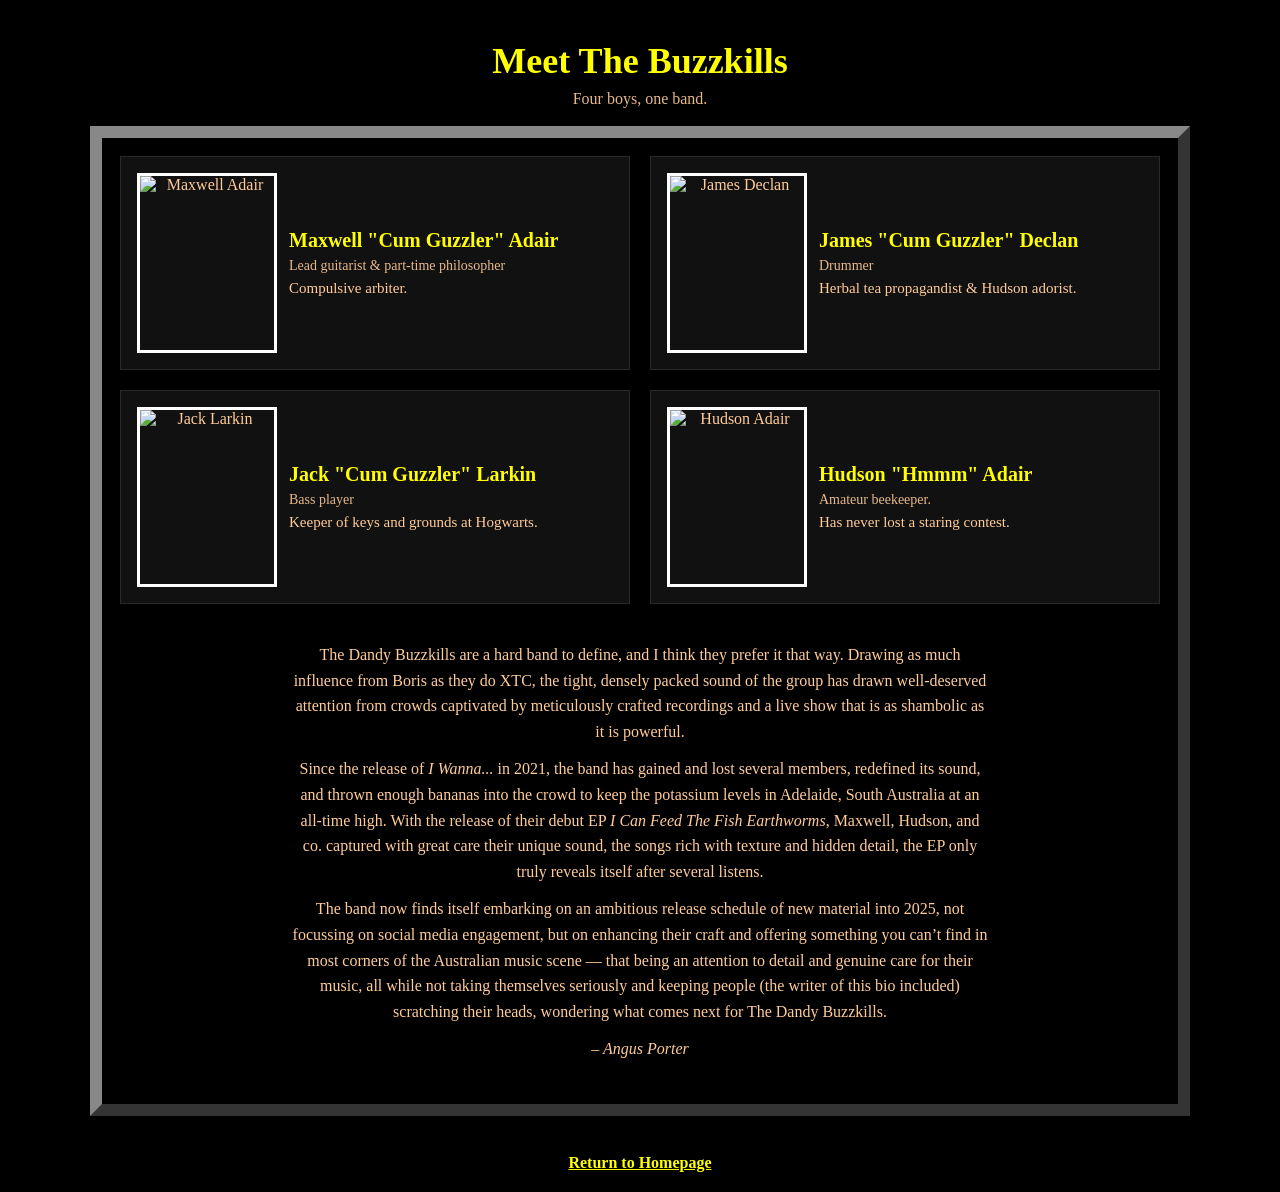
==== biographies.html @ 23c21dee "updated everything" ====
<!DOCTYPE html>
<html>
<head>
  <meta name="viewport" content="width=device-width, initial-scale=1.0">
  <title>The Dandy Buzzkills: Biographies</title>
  <link rel="stylesheet" href="styles/master.css">
  <link rel="stylesheet" href="styles/biographies.css">
</head>
<body>
  <header class="page-header">
    <h1>Meet The Buzzkills</h1>
    <p class="lead">Four boys, one band.</p>
  </header>

  <main class="biographies-main content-box ">
    <section class="bio-grid" aria-label="Band members">
      <article class="bio">
        <img src="images/maxwell.jpg" alt="Maxwell Adair">
        <div class="bio-body">
          <h2>Maxwell "Cum Guzzler" Adair</h2>
          <p class="role">Lead guitarist & part-time philosopher</p>
          <p class="short">Compulsive arbiter.</p>
        </div>
      </article>

      <article class="bio">
        <img src="images/james.jpg" alt="James Declan">
        <div class="bio-body">
          <h2>James "Cum Guzzler" Declan</h2>
          <p class="role">Drummer</p>
          <p class="short">Herbal tea propagandist & Hudson adorist.</p>
        </div>
      </article>

      <article class="bio">
        <img src="images/jack.jpg" alt="Jack Larkin">
        <div class="bio-body">
          <h2>Jack "Cum Guzzler" Larkin</h2>
          <p class="role">Bass player</p>
          <p class="short">Keeper of keys and grounds at Hogwarts.</p>
        </div>
      </article>

      <article class="bio">
        <img src="images/hudson.jpg" alt="Hudson Adair">
        <div class="bio-body">
          <h2>Hudson "Hmmm" Adair</h2>
          <p class="role">Amateur beekeeper.</p>
          <p class="short">Has never lost a staring contest.</p>
        </div>
      </article>
    </section>

    <section class="bio-long">
      <p>
        The Dandy Buzzkills are a hard band to define, and I think they prefer it that way. Drawing as much influence from Boris as they do XTC, the tight, densely packed sound of the group has drawn well-deserved attention from crowds captivated by meticulously crafted recordings and a live show that is as shambolic as it is powerful.
      </p>
      <p>
        Since the release of <em>I Wanna...</em> in 2021, the band has gained and lost several members, redefined its sound, and thrown enough bananas into the crowd to keep the potassium levels in Adelaide, South Australia at an all-time high. With the release of their debut EP <em>I Can Feed The Fish Earthworms</em>, Maxwell, Hudson, and co. captured with great care their unique sound, the songs rich with texture and hidden detail, the EP only truly reveals itself after several listens.
      </p>
      <p>
        The band now finds itself embarking on an ambitious release schedule of new material into 2025, not focussing on social media engagement, but on enhancing their craft and offering something you can’t find in most corners of the Australian music scene — that being an attention to detail and genuine care for their music, all while not taking themselves seriously and keeping people (the writer of this bio included) scratching their heads, wondering what comes next for The Dandy Buzzkills.
      </p>
      <p class="credit"><em>– Angus Porter</em></p>
    </section>
  </main>

  <p class="footer"><a href="index.html">Return to Homepage</a></p>
</body>
</html>
---- styles/master.css ----
/* ===== Global theme & primitives ===== */
:root{
  --bg: #000;
  --fg: #ffcc99;
  --accent: yellow;
  --panel: #111;
  --rule: #666;
  --muted-border: rgba(255,255,255,0.1);
}

*{box-sizing:border-box}

html,body{
  height:100%;
}

body{
  margin:0;
  background:var(--bg);
  color:var(--fg);
  font-family: "Times New Roman", serif;
  text-align:center;
  padding:20px;
}

/* Type */
h1{
  color:var(--accent);
  font-size:32px;
  margin:0 0 20px;
}

a{
  color:var(--accent);
  text-decoration:underline;
  font-weight:bold;
}

/* Rules / separators */
hr{
  border:0;
  border-top:2px ridge var(--rule);
  margin:20px auto;
  width:90%;
}

/* Generic content box used across pages */
.content-box{
  border:12px outset #888;
  margin:0 auto 30px;
  width:min(95%, 660px);
  background:var(--bg);
  padding:10px;
}

/* Generic interactive affordance */
button:hover{
  background:var(--accent);
  color:#000;
  cursor:pointer;
}

.footer{
    padding: 20px;
}
---- styles/biographies.css ----
/* ===== Biographies page (modern rewrite) ===== */

/* Page header */
.page-header{
  text-align:center;
  margin:20px auto 12px;
}
.page-header h1{ margin:0; font-size:36px; color:var(--accent); }
.page-header .lead{ margin:8px 0 0; color:var(--fg); opacity:0.9; }

/* Main wrapper — centered with a comfortable max width */
.biographies-main{
  width: min(95%, 1100px);
  max-width: 1100px;
  margin:18px auto;
  padding:18px;
}

/* Responsive card grid: 2 columns on desktop, 1 column on small screens */
.bio-grid{
  display:grid;
  grid-template-columns: repeat(2, minmax(300px, 1fr));
  gap:20px;
  align-items:start;
}

.bio{
  background:var(--panel);
  border:1px solid var(--muted-border);
  padding:16px;
  display:flex;
  gap:12px;
  align-items:center;
}

.bio img{
  width:180px;
  height:180px;
  object-fit:cover;
  flex:0 0 140px;
  border:3px solid #fff;
}

.bio-body{ text-align:left; }
.bio-body h2{ margin:0 0 6px; font-size:20px; color:var(--accent); }
.bio-body .role{ font-size:14px; opacity:0.9; margin:0 0 6px; }
.bio-body .short{ margin:0; font-size:15px; }

.bio-long{
  margin-top:26px;
  padding:12px 6px;
  text-align:center;
  color:var(--fg);
  line-height:1.6;
}
.bio-long p{ max-width:min(70%, 700px); margin: 0 auto 12px; }
.bio-long .credit{ margin-top:6px; }

/* Responsive tweaks */
@media (max-width:800px){
  .bio-grid{ grid-template-columns:1fr; }
  .bio{ flex-direction:row; }
  .bio img{ width:120px; height:120px; flex:0 0 120px; }
  
}

@media (max-width:480px){
  .page-header h1{ font-size:28px; }
  .bio{ flex-direction:row; gap:10px; padding:12px; }
  .bio img{ width:96px; height:96px; flex:0 0 96px; }
  .bio-body h2{ font-size:18px; }
}
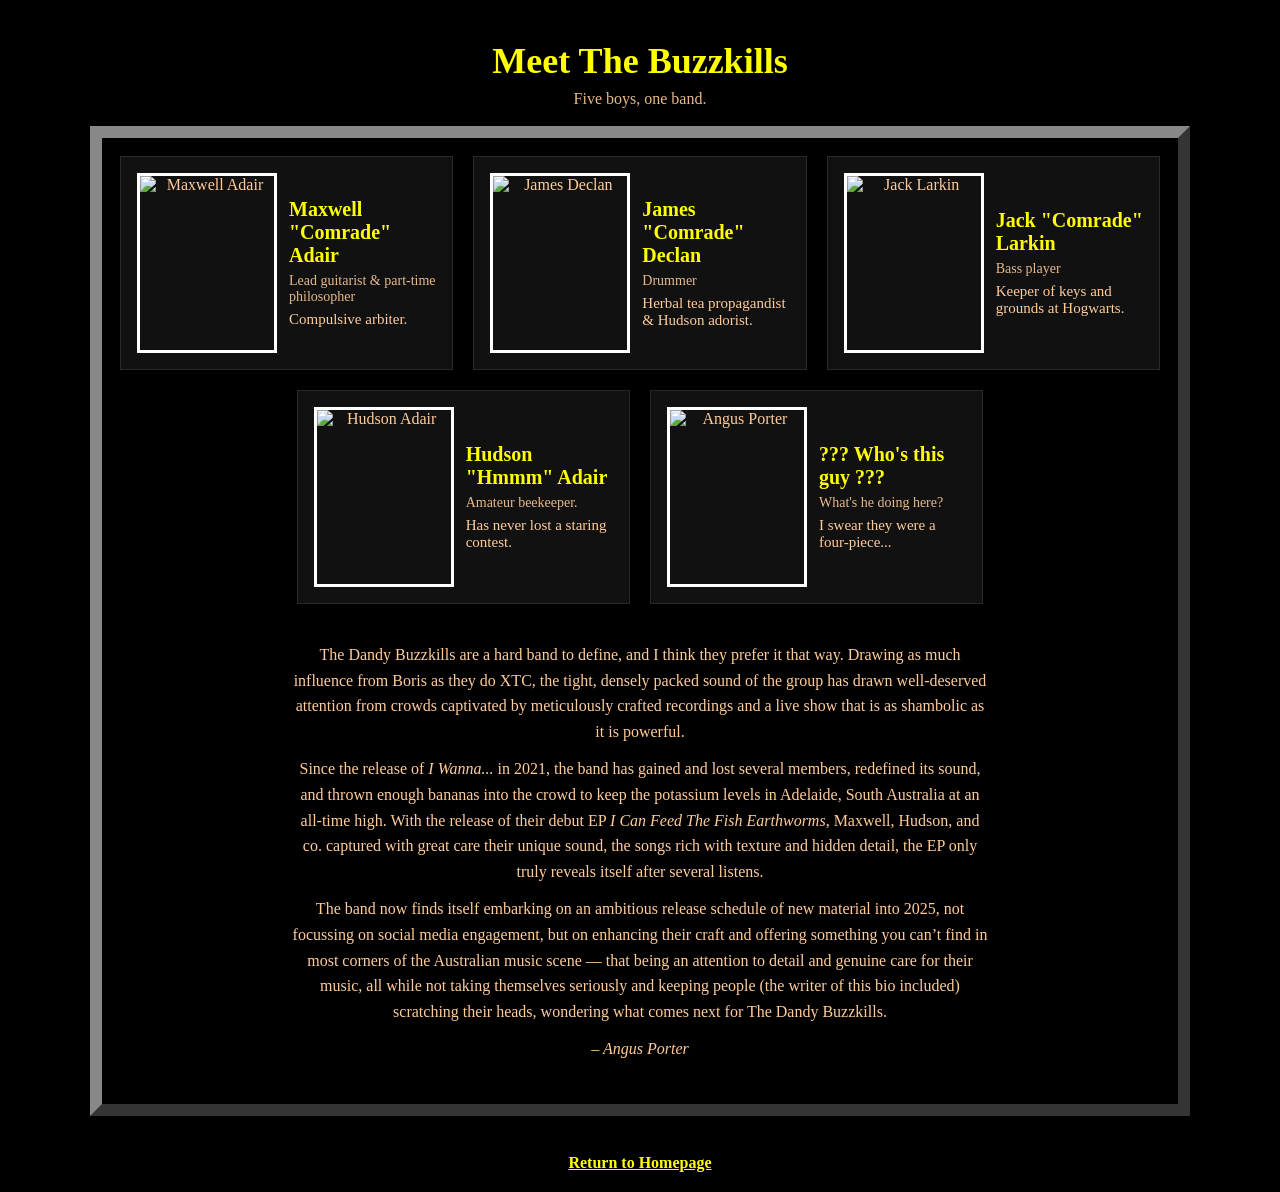
==== commit c1d2f22a: "Re-vamped bio page" ====
--- a/biographies.html
+++ b/biographies.html
@@ -9,7 +9,7 @@
 <body>
   <header class="page-header">
     <h1>Meet The Buzzkills</h1>
-    <p class="lead">Four boys, one band.</p>
+    <p class="lead">Five boys, one band.</p>
   </header>
 
   <main class="biographies-main content-box ">
@@ -17,7 +17,7 @@
       <article class="bio">
         <img src="images/maxwell.jpg" alt="Maxwell Adair">
         <div class="bio-body">
-          <h2>Maxwell "Cum Guzzler" Adair</h2>
+          <h2>Maxwell "Comrade" Adair</h2>
           <p class="role">Lead guitarist & part-time philosopher</p>
           <p class="short">Compulsive arbiter.</p>
         </div>
@@ -26,7 +26,7 @@
       <article class="bio">
         <img src="images/james.jpg" alt="James Declan">
         <div class="bio-body">
-          <h2>James "Cum Guzzler" Declan</h2>
+          <h2>James "Comrade" Declan</h2>
           <p class="role">Drummer</p>
           <p class="short">Herbal tea propagandist & Hudson adorist.</p>
         </div>
@@ -35,7 +35,7 @@
       <article class="bio">
         <img src="images/jack.jpg" alt="Jack Larkin">
         <div class="bio-body">
-          <h2>Jack "Cum Guzzler" Larkin</h2>
+          <h2>Jack "Comrade" Larkin</h2>
           <p class="role">Bass player</p>
           <p class="short">Keeper of keys and grounds at Hogwarts.</p>
         </div>
@@ -47,6 +47,15 @@
           <h2>Hudson "Hmmm" Adair</h2>
           <p class="role">Amateur beekeeper.</p>
           <p class="short">Has never lost a staring contest.</p>
+        </div>
+
+      </article>
+            <article class="bio">
+        <img src="images/angus.jpg" alt="Angus Porter">
+        <div class="bio-body">
+          <h2>??? Who's this guy ???</h2>
+          <p class="role">What's he doing here?</p>
+          <p class="short">I swear they were a four-piece...</p>
         </div>
       </article>
     </section>
--- a/styles/biographies.css
+++ b/styles/biographies.css
@@ -16,21 +16,31 @@
   padding:18px;
 }
 
-/* Responsive card grid: 2 columns on desktop, 1 column on small screens */
+/* Responsive card grid: 3 cards top row, 2 centred underneath */
 .bio-grid{
   display:grid;
-  grid-template-columns: repeat(2, minmax(300px, 1fr));
+  grid-template-columns: repeat(6, 1fr);
   gap:20px;
   align-items:start;
 }
 
 .bio{
+  grid-column: span 2;
   background:var(--panel);
   border:1px solid var(--muted-border);
   padding:16px;
   display:flex;
   gap:12px;
   align-items:center;
+}
+
+/* Centre the last two cards */
+.bio:nth-child(4){
+  grid-column: 2 / span 2;
+}
+
+.bio:nth-child(5){
+  grid-column: 4 / span 2;
 }
 
 .bio img{
@@ -58,10 +68,25 @@
 
 /* Responsive tweaks */
 @media (max-width:800px){
-  .bio-grid{ grid-template-columns:1fr; }
-  .bio{ flex-direction:row; }
-  .bio img{ width:120px; height:120px; flex:0 0 120px; }
-  
+  .bio-grid{
+    grid-template-columns:1fr;
+  }
+
+  .bio,
+  .bio:nth-child(4),
+  .bio:nth-child(5){
+    grid-column:auto;
+  }
+
+  .bio{
+    flex-direction:row;
+  }
+
+  .bio img{
+    width:120px;
+    height:120px;
+    flex:0 0 120px;
+  }
 }
 
 @media (max-width:480px){
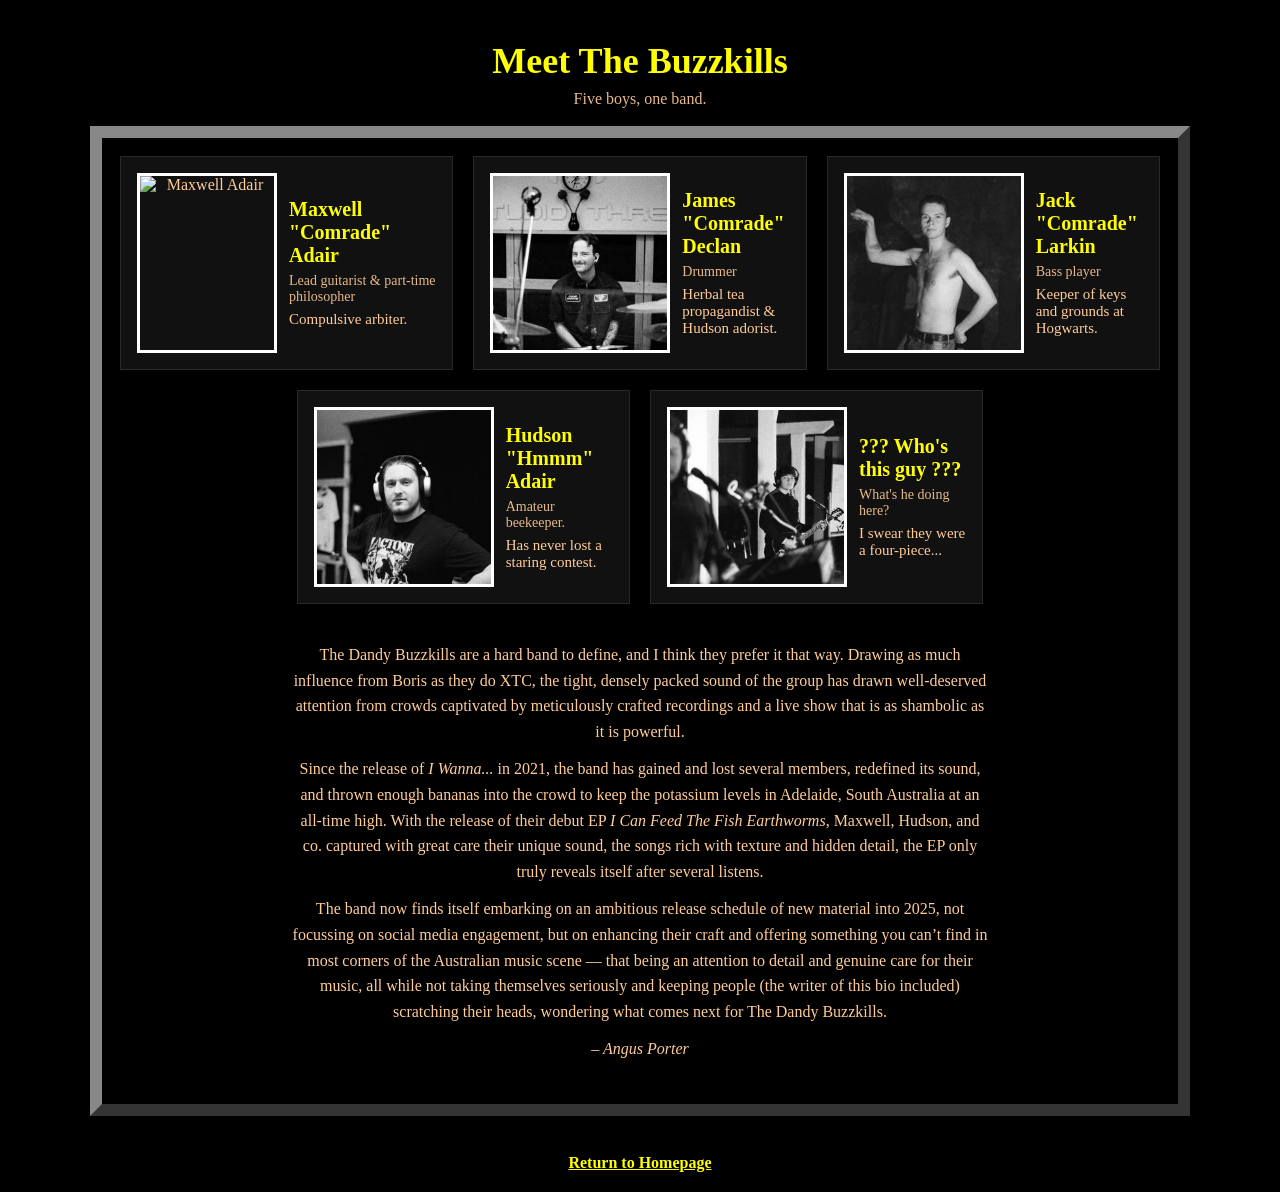
==== commit 699087dd: "Thumbs" ====
--- a/biographies.html
+++ b/biographies.html
@@ -24,7 +24,7 @@
       </article>
 
       <article class="bio">
-        <img src="images/james.jpg" alt="James Declan">
+        <img src="images/thumbs/james.jpg" alt="James Declan">
         <div class="bio-body">
           <h2>James "Comrade" Declan</h2>
           <p class="role">Drummer</p>
@@ -33,7 +33,7 @@
       </article>
 
       <article class="bio">
-        <img src="images/jack.jpg" alt="Jack Larkin">
+        <img src="images/thumbs/jack.jpg" alt="Jack Larkin">
         <div class="bio-body">
           <h2>Jack "Comrade" Larkin</h2>
           <p class="role">Bass player</p>
@@ -42,7 +42,7 @@
       </article>
 
       <article class="bio">
-        <img src="images/hudson.jpg" alt="Hudson Adair">
+        <img src="images/thumbs/hudson.jpg" alt="Hudson Adair">
         <div class="bio-body">
           <h2>Hudson "Hmmm" Adair</h2>
           <p class="role">Amateur beekeeper.</p>
@@ -51,7 +51,7 @@
 
       </article>
             <article class="bio">
-        <img src="images/angus.jpg" alt="Angus Porter">
+        <img src="images/thumbs/angus.jpg" alt="Angus Porter">
         <div class="bio-body">
           <h2>??? Who's this guy ???</h2>
           <p class="role">What's he doing here?</p>
